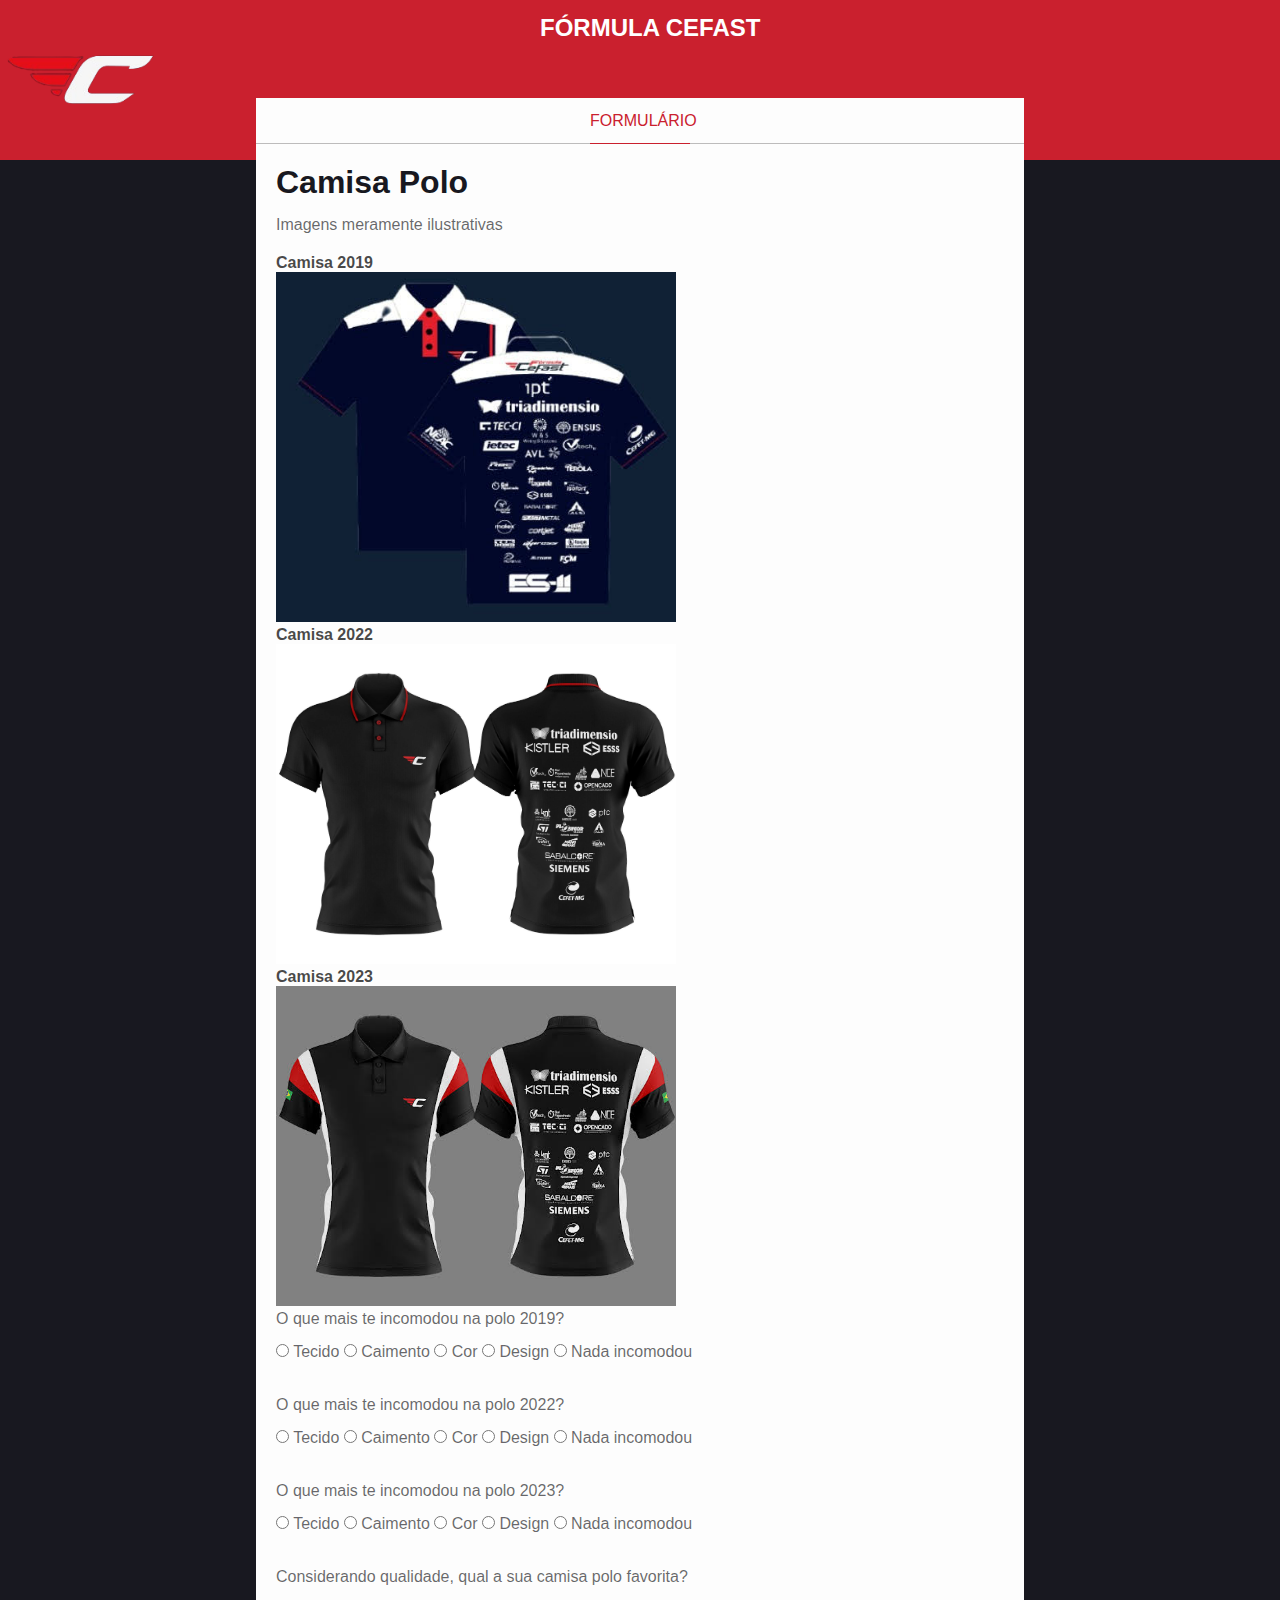
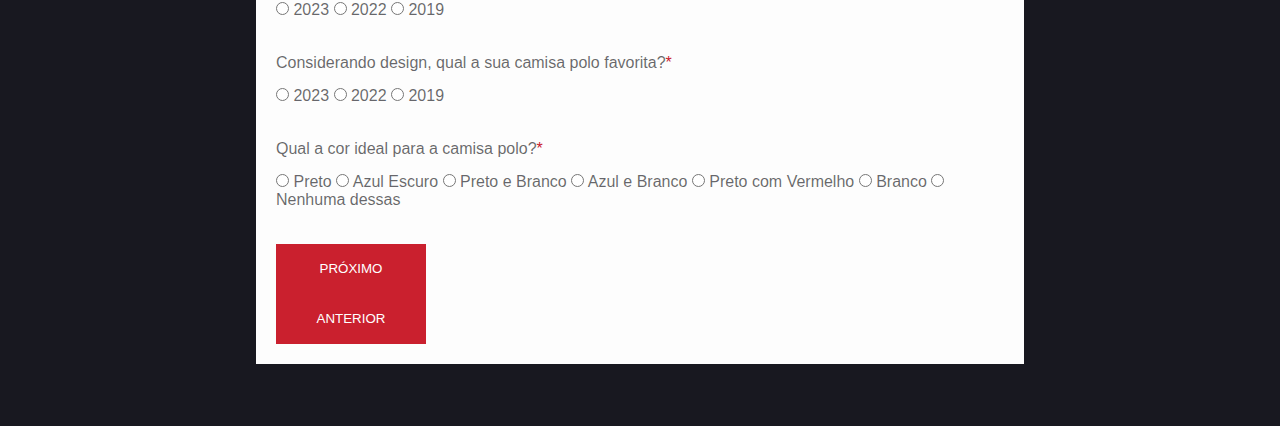
==== pagina-2.html @ 40a19cfa "Criada primeira página e em desenvolvimento a segunda" ====
<!DOCTYPE html>
<html lang="pt-br">
<head>
    <meta charset="UTF-8">
    <meta name="viewport" content="width=device-width, initial-scale=1.0">
    <title>Formulário Camisa Fórmula</title>
    <link rel="stylesheet" href="styles/styles.css">
</head>
<body>
    <div class="main-container">
        <header>
            <img src="imgs/formula-logo.png" alt="Logo Fórmula Cefast">
            <h2>Fórmula Cefast</h2>
        </header>
        <div class="form-container">
            <div class="form-header">
                <p>Formulário</p>
            </div>
            <div class="form-body">
                <h1 class="form-title">Camisa Polo</h1>
                <p>Imagens meramente ilustrativas</p>
                <figure>
                <figcaption class="imgs-description">Camisa 2019</figcaption>
                <img class="img-size" src="imgs/Camisa-Polo-2019.jpg" alt="Camisa Polo 2019"/>
                <figcaption class="imgs-description">Camisa 2022</figcaption>
                <img class="img-size" src="imgs/Camisa-Polo-2022.jpg" alt="Camisa Polo 2019"/>
                <figcaption class="imgs-description">Camisa 2023</figcaption>
                <img class="img-size" src="imgs/Camisa-Polo-2023.jpg" alt="Camisa Polo 2019"/>
                </figure>
                <form> 
                    <div class="box-input">
                        <p>O que mais te incomodou na polo 2019?</p>
                        <input type="radio" id="tecido" name="shirt-19">
                        <label for="tecido">Tecido</label>
                        <input type="radio" id="caimento" name="shirt-19">
                        <label for="caimento">Caimento</label>
                        <input type="radio" id="cor" name="shirt-19">
                        <label for="cor">Cor</label>
                        <input type="radio" id="design" name="shirt-19">
                        <label for="design">Design</label>
                        <input type="radio" id="nothing" name="shirt-19">
                        <label for="nothing">Nada incomodou</label>
                    </div>
                    <div class="box-input">
                        <p>O que mais te incomodou na polo 2022?</p>
                        <input type="radio" id="tecido" name="shirt-22">
                        <label for="tecido">Tecido</label>
                        <input type="radio" id="caimento" name="shirt-22">
                        <label for="caimento">Caimento</label>
                        <input type="radio" id="cor" name="shirt-22">
                        <label for="cor">Cor</label>
                        <input type="radio" id="design" name="shirt-22">
                        <label for="design">Design</label>
                        <input type="radio" id="nothing" name="shirt-22">
                        <label for="nothing">Nada incomodou</label>
                    </div>
                    <div class="box-input">
                        <p>O que mais te incomodou na polo 2023?</p>
                        <input type="radio" id="tecido" name="shirt-23">
                        <label for="tecido">Tecido</label>
                        <input type="radio" id="caimento" name="shirt-23">
                        <label for="caimento">Caimento</label>
                        <input type="radio" id="cor" name="shirt-23">
                        <label for="cor">Cor</label>
                        <input type="radio" id="design" name="shirt-23">
                        <label for="design">Design</label>
                        <input type="radio" id="nothing" name="shirt-23">
                        <label for="nothing">Nada incomodou</label>
                    </div>
                    <div class="box-input">
                        <p>Considerando qualidade, qual a sua camisa polo favorita?</p>
                        <input type="radio" id="2023" name="preference">
                        <label for="2023">2023</label>
                        <input type="radio" id="2022" name="preference">
                        <label for="2022">2022</label>
                        <input type="radio" id="2019" name="preference">
                        <label for="2019">2019</label>
                    </div>
                    <div class="box-input">
                        <p>Considerando design, qual a sua camisa polo favorita?<span class="required-field">*</span></p>
                        <input type="radio" id="2023" name="preference" required>
                        <label for="2023">2023</label>
                        <input type="radio" id="2022" name="preference">
                        <label for="2022">2022</label>
                        <input type="radio" id="2019" name="preference">
                        <label for="2019">2019</label>
                    </div>
                    <div class="box-input">
                        <p>Qual a cor ideal para a camisa polo?<span class="required-field">*</span></p>
                        <input type="radio" id="black" name="color-preference">
                        <label for="black">Preto</label>
                        <input type="radio" id="dark-blue" name="color-preference">
                        <label for="dark-blue">Azul Escuro</label>
                        <input type="radio" id="black-white" name="color-preference">
                        <label for="black-white">Preto e Branco</label>
                        <input type="radio" id="blue-white" name="color-preference">
                        <label for="blue-white">Azul e Branco</label>
                        <input type="radio" id="black-red" name="color-preference">
                        <label for="black-red">Preto com Vermelho</label>
                        <input type="radio" id="white" name="color-preference">
                        <label for="white">Branco</label>
                        <input type="radio" id="none" name="color-preference">
                        <label for="none">Nenhuma dessas</label>
                    </div>                      
                    <input type="submit" value="Próximo" class="btn-submit">   
                </form>
                <form action="index.html">
                    <a href="index.html"><button class="btn-submit">Anterior</button></a>
                </form>
            </div>
        </div>
    </div>
</body>
</html>
---- styles/styles.css ----
/*Estrutura da página*/
* {
    padding: 0;
    margin: 0;
    font-family: 'Gill Sans', 'Gill Sans MT', Calibri, 'Trebuchet MS', sans-serif;
}

body {
    background-color: #181820;
}

h1, 
h2, 
h3, 
h4, 
h5, 
h6 {
    color: #181820;
}

p, 
label {
    color: #181820a9;
}

input {
    border: none;
    border-bottom: 1px solid #181820;
    padding: 10px 0;
}

input [type="text"],
input [type="date"],
input [type="number"],
input [type="file"],
textarea {
    width: 400px;
}

textarea {
    padding: 10px 5px ;
}

/*Cabeçalho*/
header {
    height: 160px;
    padding: 0;
    margin: 0;
    background-color: #ca202e;
}

header img {
    height: 160px;
    margin-right: 20px;
}

header h2 {
    position: relative;
    color: #fff;
    margin: 0;
    width: 300px;
    top: -150px;
    left: 540px;
    text-transform: uppercase;
}

/*Corpo do container do formulário*/
.form-container {
    background-color: #fdfdfd;
    width: 60%;
    margin: 0 auto;
    position: relative;
    top: -62px;
}

.img-size {
    width: 400px;
}

.imgs-description {
    color: #0e0d0dc4;
    font-weight: 600;
}

/*Cabeçalho do formulário*/
.form-header {
    border-bottom: 1px solid #0e0d0d44;
    height: 45px;
}

.form-header p {
    color: #ca202e;
    border-bottom: 1px solid #ca202e;
    width: 100px;
    text-align: center;
    margin: 0 auto;
    text-transform: uppercase;
    height: 45px;
    line-height: 45px;
}

/*Corpo do Formulário*/
.form-body {
    padding: 20px;
}

.form-body p {
    margin-bottom: 20px;
}

.form-title {
    margin-bottom: 15px;
}

.required-field {
    color: #ca202e;
}

.box-input {
    margin-bottom: 35px;
}

.block {
    display: block;
}

.box-input p {
    margin-bottom: 15px;
}

.btn-submit {
    background-color: #ca202e;
    color: #fff;
    border: 2px solid transparent;
    width: 150px;
    height: 50px;
    cursor: pointer;
    text-transform: uppercase;
    transition: 1s;

}

.btn-submit:hover {
    background-color: #fff;
    border-color: #ca202e;
    color: #ca202e;
}
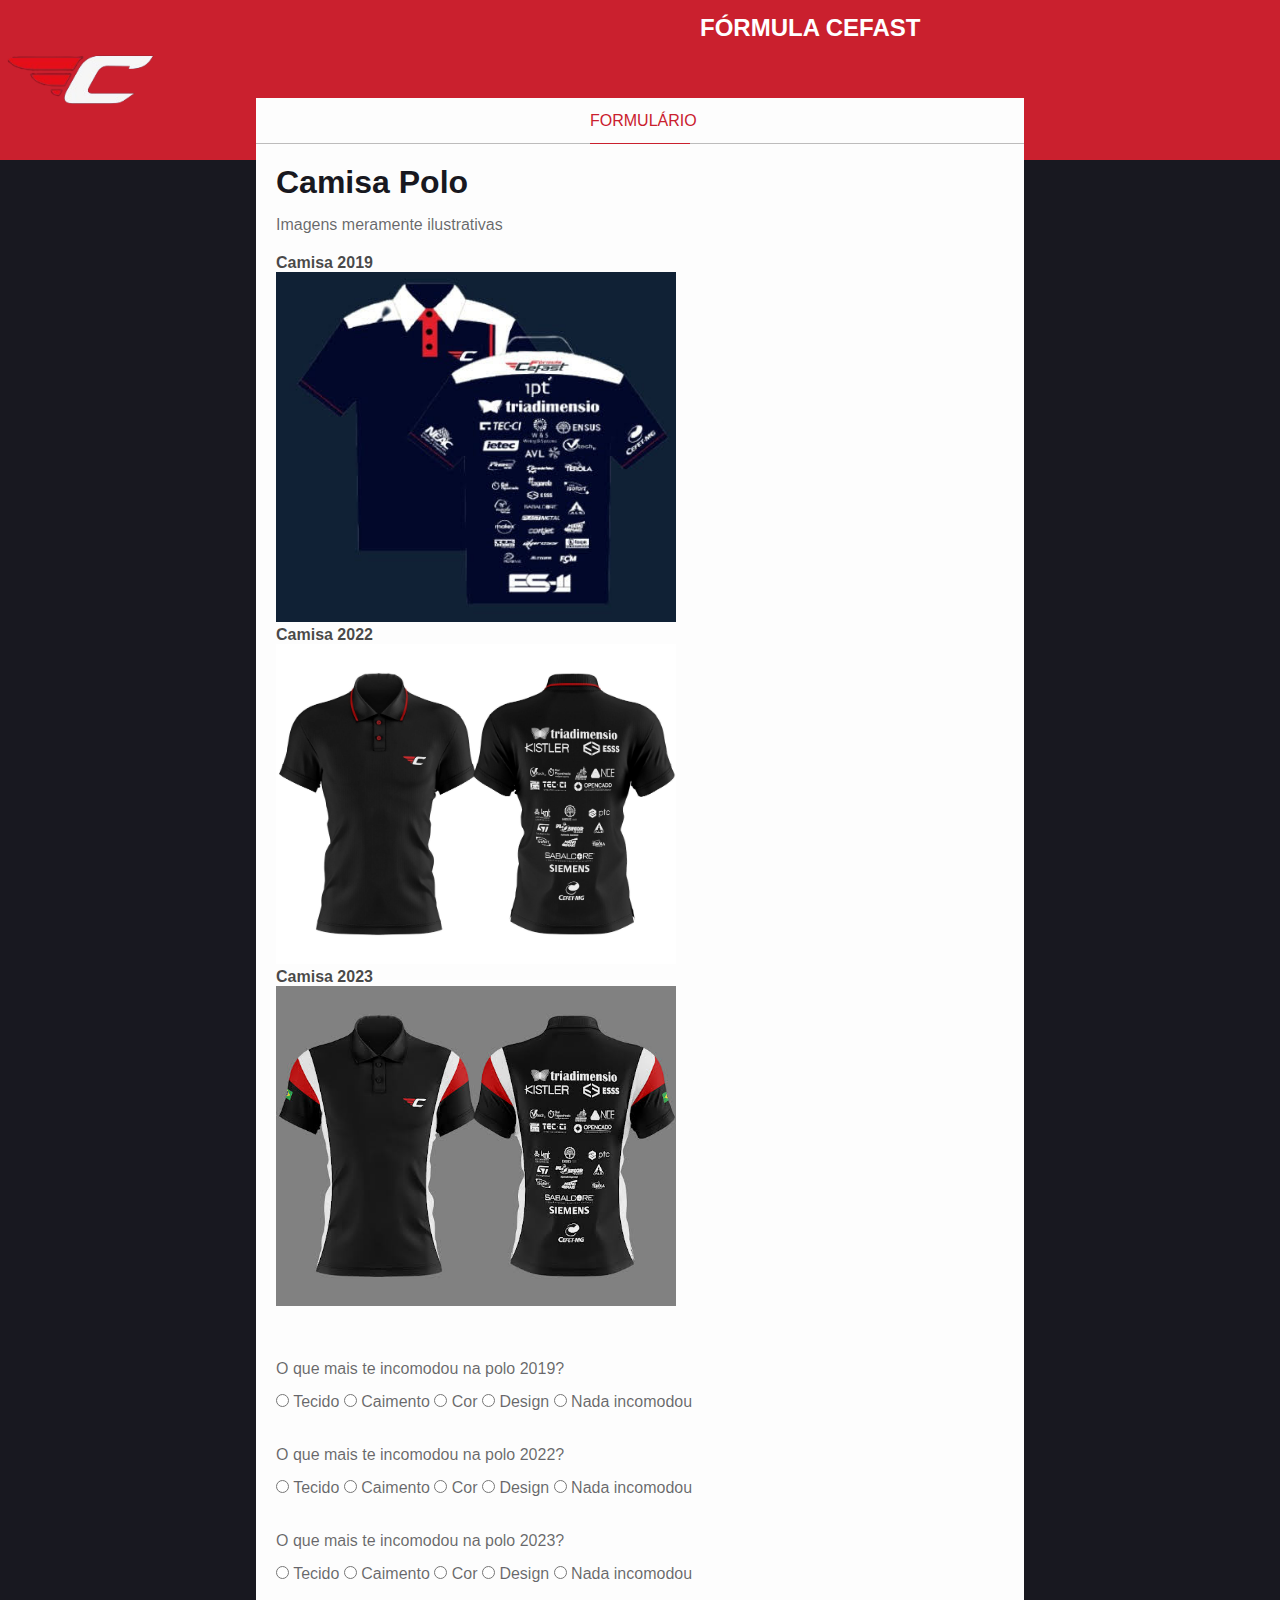
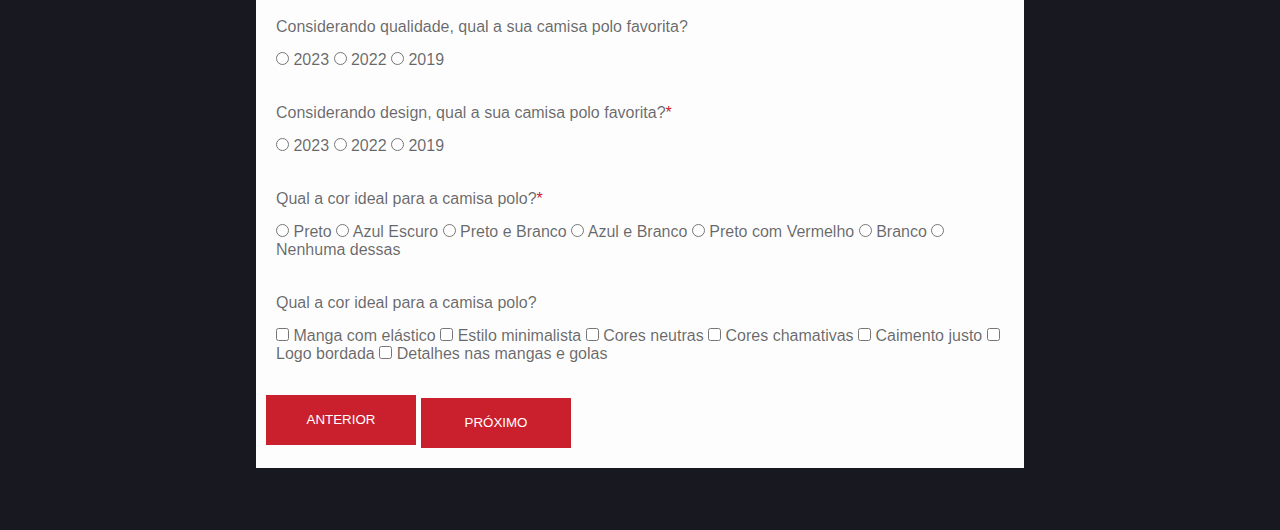
==== commit 497cc5a8: "Concluida pg2, feitas pg 3 e 4" ====
--- a/pagina-2.html
+++ b/pagina-2.html
@@ -5,6 +5,7 @@
     <meta name="viewport" content="width=device-width, initial-scale=1.0">
     <title>Formulário Camisa Fórmula</title>
     <link rel="stylesheet" href="styles/styles.css">
+    <link rel="stylesheet" href="styles/btn-pag2.css">
 </head>
 <body>
     <div class="main-container">
@@ -23,11 +24,14 @@
                 <figcaption class="imgs-description">Camisa 2019</figcaption>
                 <img class="img-size" src="imgs/Camisa-Polo-2019.jpg" alt="Camisa Polo 2019"/>
                 <figcaption class="imgs-description">Camisa 2022</figcaption>
-                <img class="img-size" src="imgs/Camisa-Polo-2022.jpg" alt="Camisa Polo 2019"/>
+                <img class="img-size" src="imgs/Camisa-Polo-2022.jpg" alt="Camisa Polo 2022"/>
                 <figcaption class="imgs-description">Camisa 2023</figcaption>
-                <img class="img-size" src="imgs/Camisa-Polo-2023.jpg" alt="Camisa Polo 2019"/>
+                <img class="img-size" src="imgs/Camisa-Polo-2023.jpg" alt="Camisa Polo 2023"/>
                 </figure>
-                <form> 
+                <form action="index.html">
+                    <a href="index.html"><button class="back-page">Anterior</button></a>
+                </form>
+                <form action="pagina-3.html"> 
                     <div class="box-input">
                         <p>O que mais te incomodou na polo 2019?</p>
                         <input type="radio" id="tecido" name="shirt-19">
@@ -87,7 +91,7 @@
                     </div>
                     <div class="box-input">
                         <p>Qual a cor ideal para a camisa polo?<span class="required-field">*</span></p>
-                        <input type="radio" id="black" name="color-preference">
+                        <input type="radio" id="black" name="color-preference" required>
                         <label for="black">Preto</label>
                         <input type="radio" id="dark-blue" name="color-preference">
                         <label for="dark-blue">Azul Escuro</label>
@@ -101,11 +105,25 @@
                         <label for="white">Branco</label>
                         <input type="radio" id="none" name="color-preference">
                         <label for="none">Nenhuma dessas</label>
-                    </div>                      
+                    </div>
+                    <div class="box-input">
+                        <p>Qual a cor ideal para a camisa polo?</p>
+                        <input type="checkbox" id="manga-elastico" name="shirts-options[]" value="manga-elastico">
+                        <label for="manga-elastico">Manga com elástico</label>
+                        <input type="checkbox" id="minimalist-style" name="shirts-options[]" value="minimalist-style">
+                        <label for="minimalist-style">Estilo minimalista</label>
+                        <input type="checkbox" id="neutral-colors" name="shirts-options[]" value="neutral-colors">
+                        <label for="neutral-colors">Cores neutras</label>
+                        <input type="checkbox" id="strong-colors" name="shirts-options[]" value="strong-colors">
+                        <label for="strong-colors">Cores chamativas</label>
+                        <input type="checkbox" id="caimento-justo" name="shirts-options[]" value="caimento-justo">
+                        <label for="caimento-justo">Caimento justo</label>
+                        <input type="checkbox" id="logo-bordada" name="shirts-options[]" value="logo-bordada">
+                        <label for="logo-bordada">Logo bordada</label>
+                        <input type="checkbox" id="detalhes-mangas-golas" name="shirts-options[]" value="detalhes-mangas-golas">
+                        <label for="detalhes-mangas-golas">Detalhes nas mangas e golas</label>
+                    </div>                        
                     <input type="submit" value="Próximo" class="btn-submit">   
-                </form>
-                <form action="index.html">
-                    <a href="index.html"><button class="btn-submit">Anterior</button></a>
                 </form>
             </div>
         </div>
--- a/styles/styles.css
+++ b/styles/styles.css
@@ -60,7 +60,7 @@
     margin: 0;
     width: 300px;
     top: -150px;
-    left: 540px;
+    left: 700px;
     text-transform: uppercase;
 }
 
@@ -71,6 +71,26 @@
     margin: 0 auto;
     position: relative;
     top: -62px;
+}
+
+.back-page {
+    position: relative;
+    top: 685px;
+    right: 10px;
+    background-color: #ca202e;
+    color: #fff;
+    border: 2px solid transparent;
+    width: 150px;
+    height: 50px;
+    cursor: pointer;
+    text-transform: uppercase;
+    transition: 1s;
+}
+
+.back-page:hover {
+    background-color: #fff;
+    border-color: #ca202e;
+    color: #ca202e;
 }
 
 .img-size {
@@ -129,6 +149,8 @@
 }
 
 .btn-submit {
+    position: relative;
+    left: 145px;
     background-color: #ca202e;
     color: #fff;
     border: 2px solid transparent;
@@ -137,11 +159,10 @@
     cursor: pointer;
     text-transform: uppercase;
     transition: 1s;
-
 }
 
 .btn-submit:hover {
     background-color: #fff;
     border-color: #ca202e;
     color: #ca202e;
-}+}
--- a/styles/btn-pag2.css
+++ b/styles/btn-pag2.css
@@ -0,0 +1,19 @@
+.back-page {
+    position: relative;
+    top: 685px;
+    right: 10px;
+    background-color: #ca202e;
+    color: #fff;
+    border: 2px solid transparent;
+    width: 150px;
+    height: 50px;
+    cursor: pointer;
+    text-transform: uppercase;
+    transition: 1s;
+}
+
+.back-page:hover {
+    background-color: #fff;
+    border-color: #ca202e;
+    color: #ca202e;
+}
